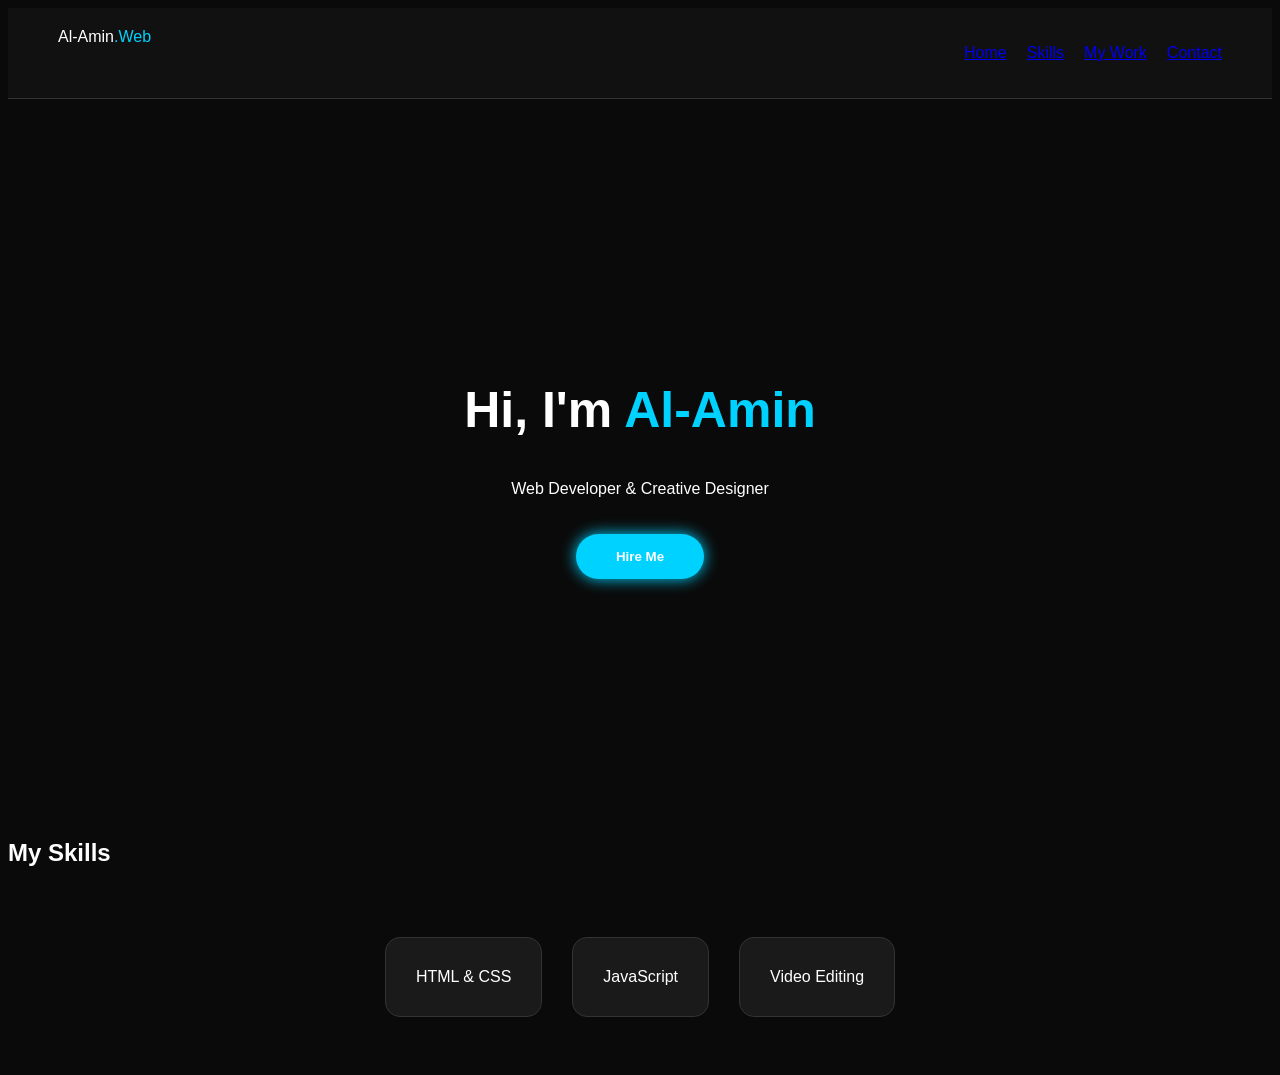
==== index.html @ 93dd4f80 "Rename Index.html to index.html" ====
<!DOCTYPE html>
<html>
<head>
<link rel="stylesheet"href="web2.css">
<title></title>
</head>
<body>
     <header>
     <nav class="navbar">
     <div class="logo">Al-Amin<span>.Web</span></div>
     <ul class="nav-links">
     <li><a href="#home">Home</a></li>
     <li><a href="#skills">Skills</a></li>
     <li><a href="#work">My Work</a></li>
     <li><a href="#contact">Contact</a></li>
     </ul>
     </nav>
     </header>
     
     <section id="home" class="hero">
     <div class="hero-text">
     <h1>Hi, I'm <span>Al-Amin</span></h1>
     <p>Web Developer & Creative Designer</p>
     <button class="always-glow">Hire Me</button>
     </div>
     </section>
     
     <section id="skills" class="skills-section">
     <h2>My Skills</h2>
     <div class="skill-cards">
     <div class="card">HTML & CSS</div>
     <div class="card">JavaScript</div>
     <div class="card">Video Editing</div>
     </div>
     </section>
     
</body>
</html>
---- web2.css ----
/* গ্লোবাল স্টাইল */
body {
    background-color: #0a0a0a;
    color: white;
    font-family: 'Poppins', sans-serif;
    scroll-behavior: smooth;
}

span { color: #00d2ff; } /* টেক্সটে নীল হাইলাইট */

/* নেভিগেশন বার */
.navbar {
    display: flex;
    justify-content: space-between;
    padding: 20px 50px;
    background: #111;
    border-bottom: 1px solid #333;
}

.nav-links {
    display: flex;
    list-style: none;
    gap: 20px;
}

/* হিরো সেকশন */
.hero {
    height: 80vh;
    display: flex;
    align-items: center;
    justify-content: center;
    text-align: center;
}

.hero h1 { font-size: 50px; }

/* স্কিল কার্ডস (নতুন ডিজাইন) */
.skill-cards {
    display: flex;
    justify-content: center;
    gap: 30px;
    padding: 50px;
}

.card {
    background: #1a1a1a;
    padding: 30px;
    border-radius: 15px;
    border: 1px solid #333;
    transition: 0.5s;
}

.card:hover {
    border-color: #00d2ff;
    box-shadow: 0 0 20px rgba(0, 210, 255, 0.4);
    transform: translateY(-10px);
}

/* তোমার সেই সিগনেচার গ্লোয়িং বাটন */
.always-glow {
    padding: 15px 40px;
    background: #00d2ff;
    border: none;
    border-radius: 50px;
    color: #fff;
    font-weight: bold;
    cursor: pointer;
    box-shadow: 0 0 15px #00d2ff;
    margin-top: 20px;
}
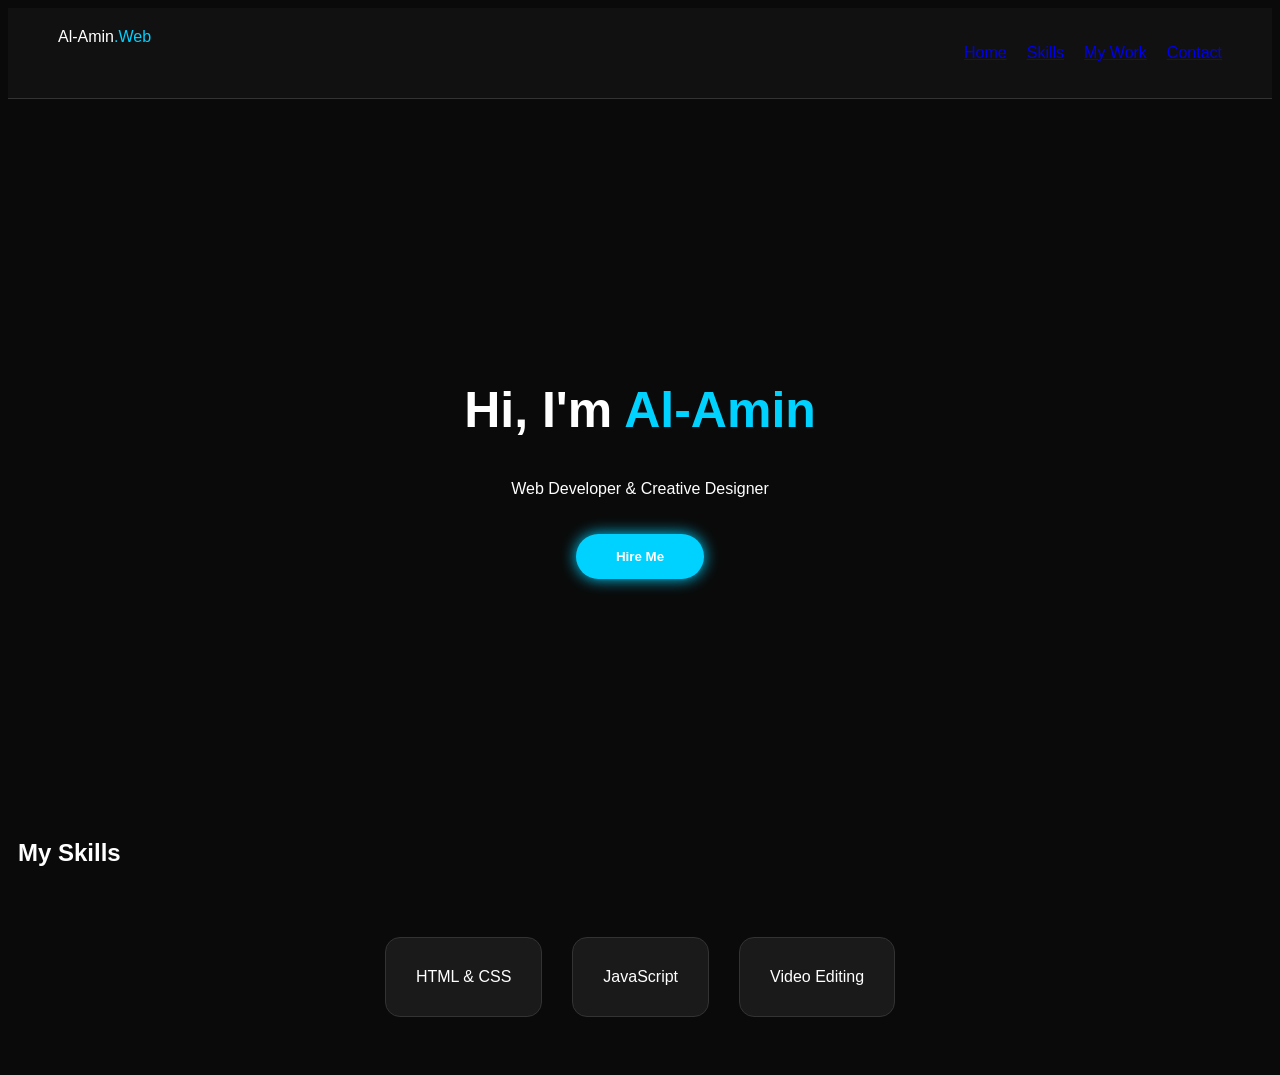
==== commit c38105c5: "Update index.html" ====
--- a/index.html
+++ b/index.html
@@ -12,7 +12,7 @@
      <li><a href="#home">Home</a></li>
      <li><a href="#skills">Skills</a></li>
      <li><a href="#work">My Work</a></li>
-     <li><a href="#contact">Contact</a></li>
+     <li><a href="index.html">Contact</a></li>
      </ul>
      </nav>
      </header>
--- a/web2.css
+++ b/web2.css
@@ -68,3 +68,4 @@
     box-shadow: 0 0 15px #00d2ff;
     margin-top: 20px;
 }
+h2{margin-left:10px;}
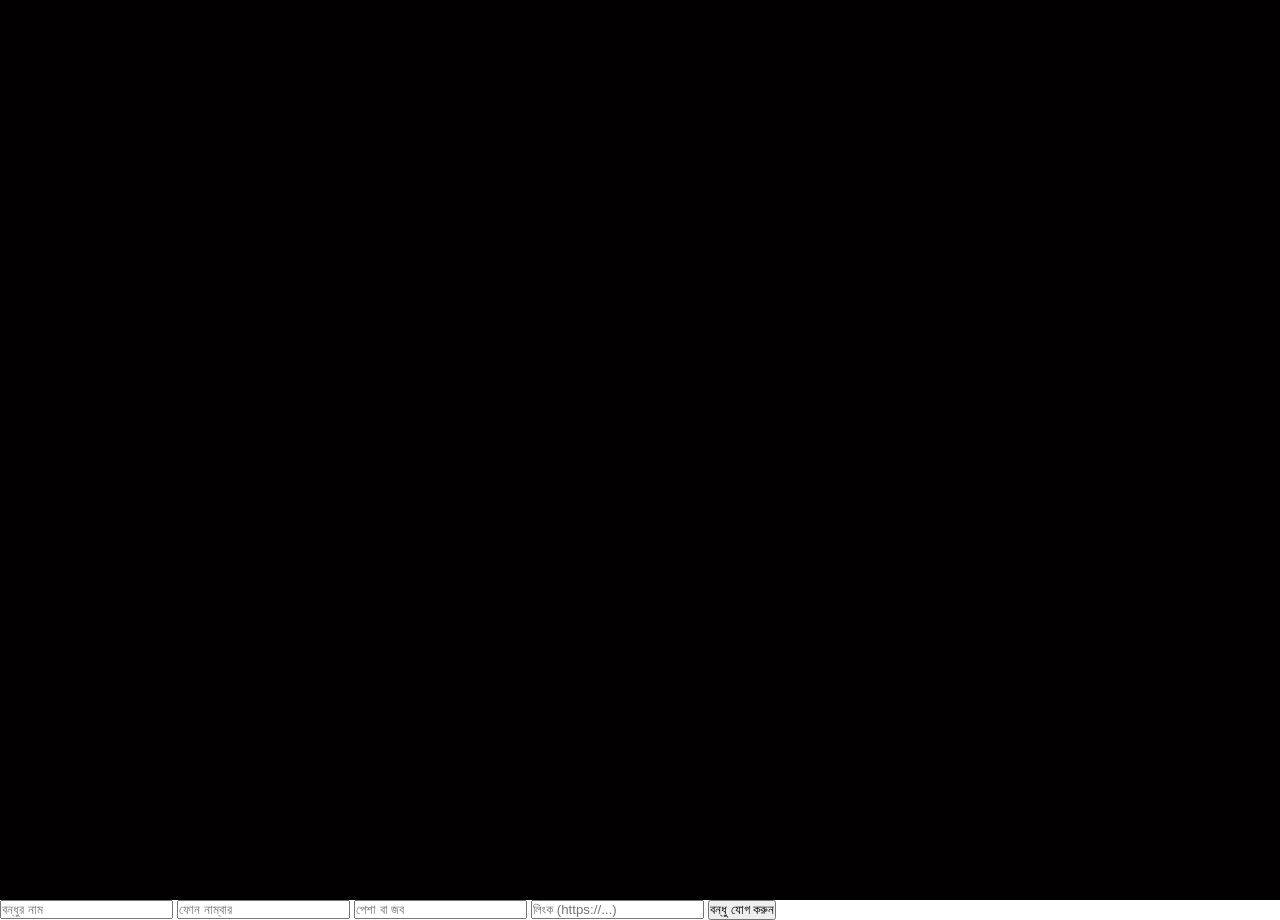
==== commit 2ea54ce9: "Rename Index.html to index.html" ====
--- a/index.html
+++ b/index.html
@@ -1,38 +1,28 @@
+
 <!DOCTYPE html>
-<html>
+<html lang="en">
 <head>
-<link rel="stylesheet"href="web2.css">
-<title></title>
+  <meta charset="UTF-8">
+  <meta name="viewport" content="width=device-width, initial-scale=1.0">
+  <meta http-equiv="X-UA-Compatible" content="ie=edge">
+  <title>Document</title>
+  <link rel="stylesheet" href="style.css">
 </head>
 <body>
-     <header>
-     <nav class="navbar">
-     <div class="logo">Al-Amin<span>.Web</span></div>
-     <ul class="nav-links">
-     <li><a href="#home">Home</a></li>
-     <li><a href="#skills">Skills</a></li>
-     <li><a href="#work">My Work</a></li>
-     <li><a href="index.html">Contact</a></li>
-     </ul>
-     </nav>
-     </header>
-     
-     <section id="home" class="hero">
-     <div class="hero-text">
-     <h1>Hi, I'm <span>Al-Amin</span></h1>
-     <p>Web Developer & Creative Designer</p>
-     <button class="always-glow">Hire Me</button>
-     </div>
-     </section>
-     
-     <section id="skills" class="skills-section">
-     <h2>My Skills</h2>
-     <div class="skill-cards">
-     <div class="card">HTML & CSS</div>
-     <div class="card">JavaScript</div>
-     <div class="card">Video Editing</div>
-     </div>
-     </section>
-     
+<div id="main" class ="a1">
+  
+</div>
+
+<div class="form-container">
+    <input type="text" id="name" placeholder="বন্ধুর নাম">
+    <input type="text" id="phone" placeholder="ফোন নাম্বার">
+    <input type="text" id="job" placeholder="পেশা বা জব">
+    <input type="text" id="link" placeholder="লিংক (https://...)">
+    <button onclick="addFriend()">বন্ধু যোগ করুন</button>
+</div>
+
+  
+  
+<script src="script.js"></script>  
 </body>
 </html>
--- a/style.css
+++ b/style.css
@@ -0,0 +1,64 @@
+
+*{ margin: 0;
+padding: 0;
+    
+    
+}
+
+.profile-img {
+    width: 80px;
+    height: 80px;
+    border-radius: 50%;
+    /* ছবি গোল করার জন্য */
+    object-fit: cover;
+    margin-bottom: 10px;
+    text-align: center ;
+}
+ .a1 {
+    background-color: rgba(2, 0, 0, 1); /* শুধু একটি রঙ ব্যবহার করো */
+    min-height: 100vh; /* স্ক্রিনের উচ্চতা অনুযায়ী নিজে থেকেই সেট হবে */
+    width: 100%;      /* স্ক্রিনের চওড়া অনুযায়ী সেট হবে */
+    padding: 20px;
+    box-sizing: border-box; /* এতে প্যাডিং দিলেও বক্স স্ক্রিনের বাইরে যাবে না */
+}
+
+    
+    
+
+
+
+.card{color: rgba(142, 255, 5, 1);
+    background-color: rgba(15, 3, 26, 1);
+    text-align: center;
+    padding-top: 20px;
+    border: 5px solid rgba(122, 238, 8, 1);
+    transition: 0.5s;
+    
+  
+  
+}
+
+
+.card:hover{color: rgba(73, 255, 0, 1);
+    background-color: rgba(0, 0, 0, 1);
+    text-align: center;
+    padding-top: 20px;
+    border: 5px solid rgba(40, 79, 2, 1);
+    
+
+    
+    
+}
+.btn {
+    background-color: rgba(166, 0, 137, 1);
+    /* তোমার প্রিয় নিওন গ্রিন */
+    color: black;
+    border:2px solid #04011F;
+    padding: 10px 20px;
+    cursor: pointer;
+    border-radius: 5px;
+    font-weight: bold;
+}
+     
+
+            
